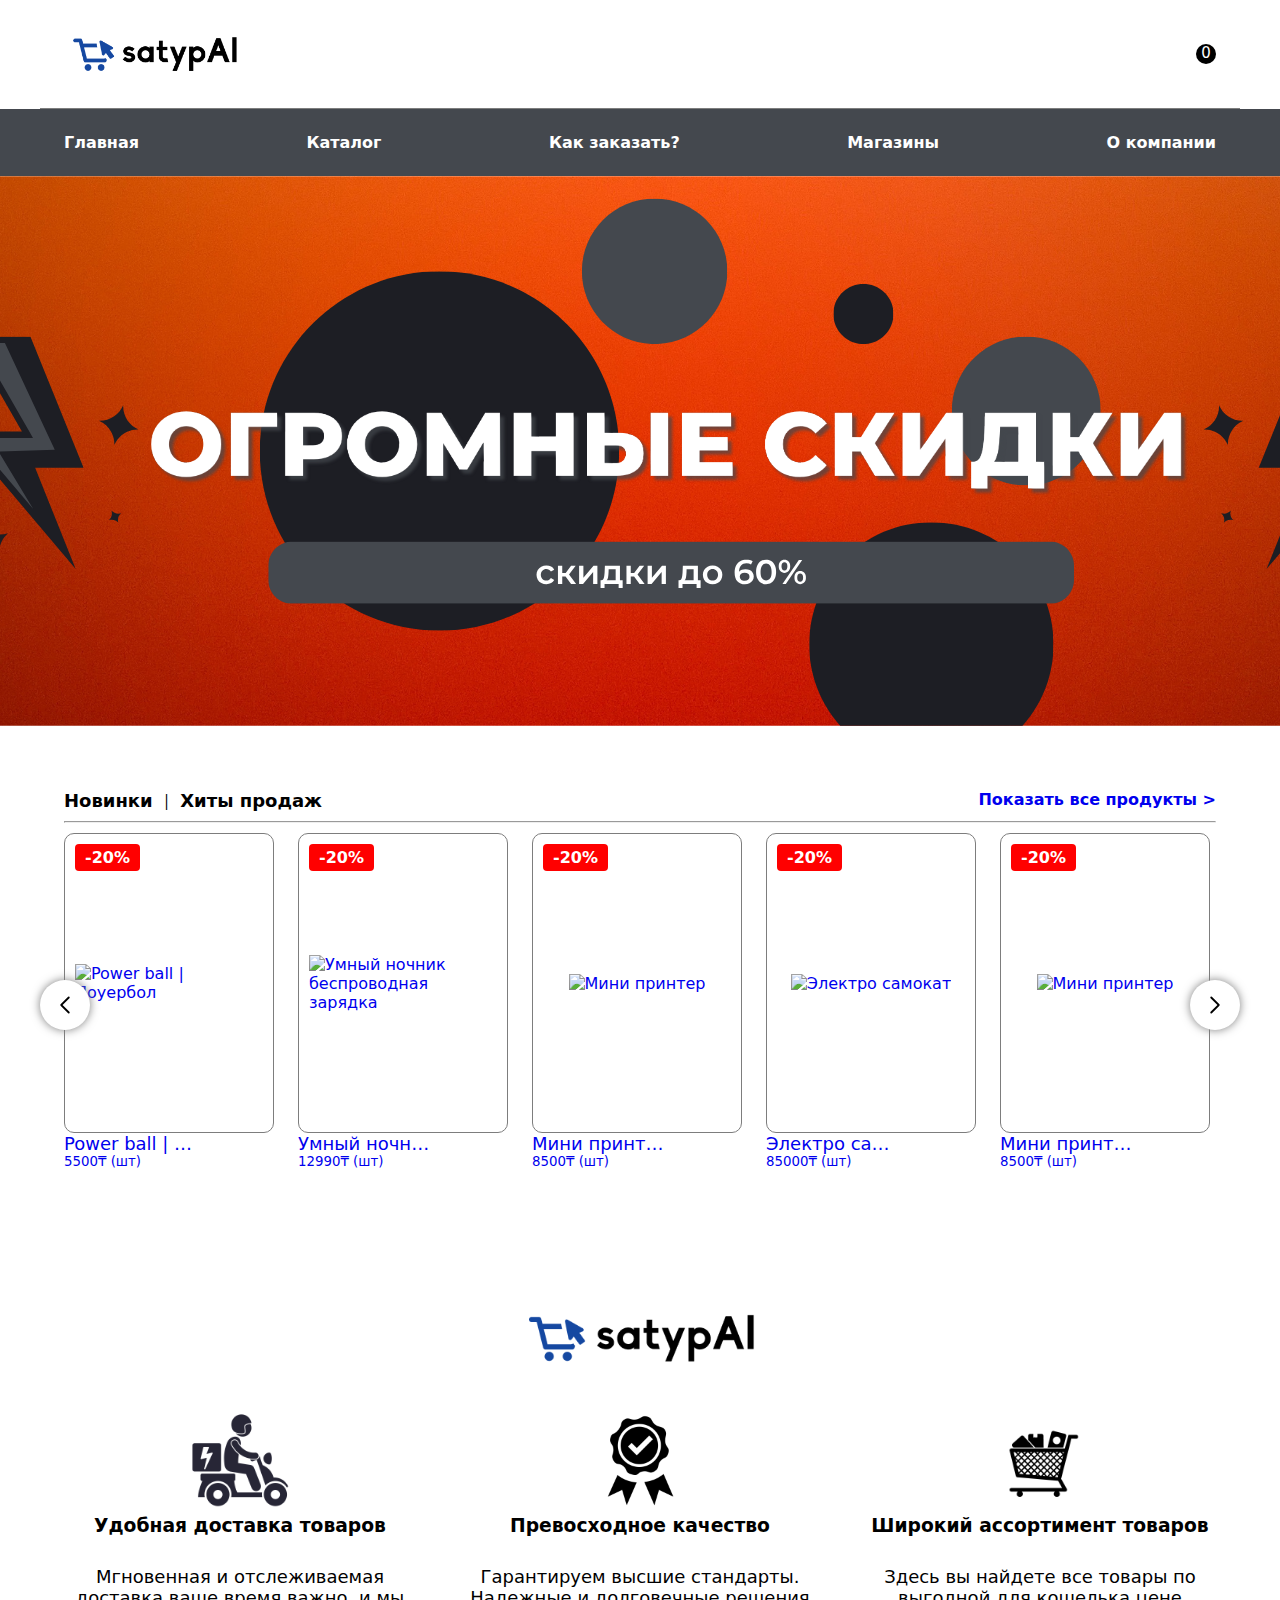
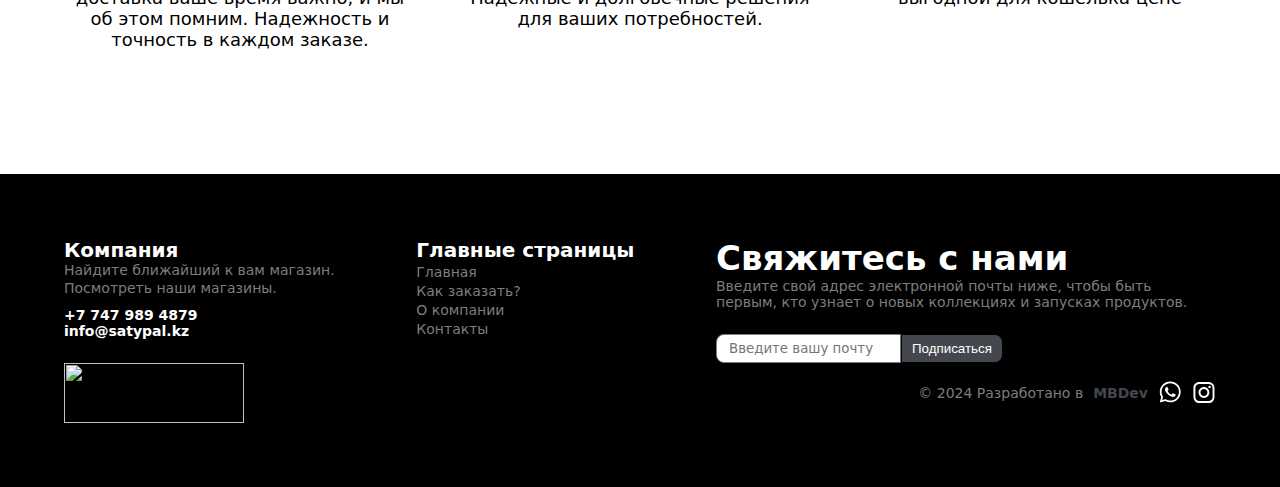
==== index.html @ d98889db "hi" ====
<!DOCTYPE html>
<html lang="en">
  <head>
    <meta charset="UTF-8">
    <meta name="viewport" content="width=device-width, initial-scale=1.0">
    <link rel="shortcut icon" href="./public/icon/logo.png" type="image/svg+xml">
    <title>SatypAl</title>

    <link rel="stylesheet" href="style.css">
    <link rel="stylesheet" href="https://cdn.jsdelivr.net/npm/swiper@11/swiper-bundle.min.css"/>
  
    <script src="https://cdn.jsdelivr.net/npm/swiper@11/swiper-bundle.min.js"></script>

    <style>
      .buy {display: none;}
    </style>
  </head>

  <body>
    <header>
      <div class="container header">
        <div class="head">
          <button class="open-menu">
            <img src="./public/icon/menu.svg" alt="">
          </button>

          <a href="index.html">
            <div style="width: 180px; height: 60px;">
              <img src="./public/icon/logo.png" alt="" width="100%" height="100%" style="object-fit: cover;">
            </div>
          </a>
          <!-- <a href="">
            <div style="display: flex;" class="header-informs">
              <p class="header-info">+7 747 989 4879</p>
              <p class="header-info">info@satypal.kz</p>
            </div>
          </a>
           -->
          <a href="basket.html">
            <i class="fa-solid fa-basket-shopping" style="color: black;"></i>
            <div class="count">0</div>
          </a>
        </div>
      </div>

      <nav>
        <ul>
          <li><a href="index.html">Главная</a></li>
          <li><a href="catalog.html">Каталог</a></li>
          <li><a href="order.html">Как заказать?</a></li>
          <li><a href="contact.html">Магазины</a></li>
          <li><a href="about.html">О компании</a></li>
        </ul>
      </nav>
    </header>

    <div class="menu">
      <div class="menu-head">
        <a href="index.html">
          <div style="width: 180px; height: 60px;">
            <img src="./public/icon/logo2.png" alt="" width="100%" height="100%" style="object-fit: cover;">
          </div>
        </a>

        <button class="close-menu">
          <img src="./public/icon/x-mark.svg" alt="">
        </button>
      </div>

      <nav>
        <ul>
          <li><a href="index.html">Главная</a></li>
          <li><a href="catalog.html">Каталог</a></li>
          <li><a href="order.html">Как заказать?</a></li>
          <li><a href="contact.html">Магазины</a></li>
          <li><a href="about.html">О компании</a></li>
        </ul>
      </nav>

      <a href="" class="copyright">© 2024 MBD</a>
    </div>

    <section id="title">
      <div class="swiper mySwiper">
        <div class="swiper-wrapper">
          <div class="swiper-slide yasin-title1 bg-img">
            <div class="container title-1">
              <!-- <h1>
                Поставка инженерной <br>
                сантехники
              </h1>

              <p>Предлагаем только качественные продукты от ведущих производителей.</p>
              <p>Начиная с 10000тг</p> -->
              <!-- <a href="catalog.html">Cмотреть каталог</a> -->

            </div>
          </div>

          <div class="swiper-slide yasin-title2 bg-img">
            <div class="container title-2">
              <!-- <h1>
                Поставка инженерной <br>
                сантехники
              </h1>

              <p>Предлагаем только качественные продукты от ведущих производителей.</p>
              <p>Начиная с 10000тг</p> -->
              <!-- <a href="catalog.html">Cмотреть каталог</a> -->

            </div>
          </div>

        </div>
      </div>
    </section>

    <section id="product" class="section">
      <div class="container">
        <div class="product-type">
          <div>
            <p class="new-product filter-type">Новинки</p>|
            <p class="best-product filter-type">Хиты продаж</p>
          </div>

          <a href="catalog.html">Показать все продукты <span>></span></a>
        </div>
        <hr>

        <div id="categories" class="categories" style="display: none;"></div>
        <div class="products" id="products"></div>
        <div id="noItemFoundMessage" style="display: none;">
          <h1>Ничего не найдено :(</h1>
        </div>

        <div class="product-move">
          <button class="move move-left">
            <img src="./public/icon/chevron.svg" style="transform: rotate(90deg);" alt="">
          </button>
          <button class="move move-right">
            <img src="./public/icon/chevron.svg" style="transform: rotate(-90deg);" alt="">
          </button>
        </div>
      </div>
    </section>

    <section id="why" class="section">
      <div class="container">
        <h2> <img src="public/icon/logo.png" style="width: 300px;" alt=""></h2>
        <ul class="">
          <li>
            <img src="./public/image/why/feature-1.jpg" alt="">
            <h3>Удобная доставка товаров</h3>
            <p>Мгновенная и отслеживаемая доставка
              ваше время важно, и мы об этом помним. Надежность и точность в каждом заказе. </p>
          </li>
          <li>
            <img src="./public/image/why/feature-2.jpg" alt="">
            <h3>Превосходное качество</h3>
            <p>Гарантируем высшие стандарты. Надежные и долговечные решения для ваших потребностей. </p>
          </li>
          <li>
            <img src="./public/image/why/feature-3.jpg" alt="">
            <h3>Широкий ассортимент товаров</h3>
            <p>Здесь вы найдете все товары по выгодной для кошелька цене</p>
          </li>
        </ul>
      </div>
    </section>

    <section id="ass" class="section" style="display: none;">
      <div class="swiper mySwiper">
        <div class="swiper-wrapper">
          <div class="swiper-slide yasin-ass bg-img" style="background-image: url('./public/image/ass/banner-1.jpg');">
            <div class="container">
              <div class="ass-title">
                <h2>Широкий ассортимент товаров</h2>
              </div>
              <a href="catalog.html" class="btn btn-blue">Cмотреть каталог</a>
            </div>
          </div>

          <div class="swiper-slide yasin-ass bg-img" style="background-image: url('./public/image/ass/banner-2.jpg');">
            <div class="container">
              <div class="ass-title">
                <h2>Широкий ассортимент товаров</h2>
              </div>
              <a href="catalog.html" class="btn btn-blue">Cмотреть каталог</a>
            </div>
          </div>
        </div>
      </div>
    </section>


    <section id="more" class="section" style="display: none;">
      <div class="container">
        <h2 class="more-title"></h2>

        <div class="more-content">
          <div class="more-card">
            <a href="catalog.html">
              <div class="more-image">
                <img src="public/image/img_rel/IMG_1409.JPEG" alt="">
              </div>
            </a>
            <h3 class="more-name"></h3>
          </div>

          <div class="more-card">
            <div class="more-image">
              <img src="public/image/img_rel/IMG_1384.JPEG" alt="">
            </div>
            <h3 class="more-name"></h3>
          </div>

          <div class="more-card">
            <a href="catalog.html">
              <div class="more-image">
                <img src="public/image/img_rel/IMG_1382.JPEG" alt="">
              </div>
            </a>
            <h3 class="more-name"></h3>
          </div>

          <div class="more-card">
            <div class="more-image">
              <img src="public/image/img_rel/IMG_1383.JPEG" alt="">
            </div>
            <h3 class="more-name"></h3>
          </div>

          <div class="more-card">
            <a href="catalog.html">
              <div class="more-image">
                <img src="public/image/img_rel/IMG_1374.JPEG" alt="">
              </div>
            </a>
            <h3 class="more-name"></h3>
          </div>

          <div class="more-card">
            <a href="catalog.html">
              <div class="more-image">
                <img src="public/image/img_rel/IMG_1396.JPEG" alt="">
              </div>
            </a>
            <h3 class="more-name"></h3>
          </div>
        </div>
      </div>
    </section>

    <!-- <section id="brands" class="section">
      <div class="container">
        <div class="brand-title">
          <h2>Наши бренды</h2>
          <a href="catalog.html">Все товары <span>></span></a>
        </div>

        <div class="brand-content">
          <div><img src="./public/image/brand/image-1.png" alt=""></div>
          <div><img src="./public/image/brand/image-2.png" alt=""></div>
          <div><img src="./public/image/brand/image-3.png" alt=""></div>
        </div>
      </div>
    </section> -->

    <section id="partners" class="section" style="display: none;">
      <div class="container">
        <div class="brand-title">
          <h2>Наши партнеры</h2>
        </div>

        <div class="brand-content">
          <a href="https://pumpman.ru/">
            <div><img src="https://pumpman.ru/upload/CAllcorp3/8fe/dlf4job7mfl0rkaoymdn27j444cb7aop.png" alt=""></div>
          </a>
          <a href="https://wenta.com.tr/">
            <div><img src="https://www.wenta.com.tr/arayuz/wenta/site/css/images/logo.jpg" alt=""></div>
          </a>
          <a href="https://airfel.com/">
            <div><img src="https://airfel.com/uploads/constants/İNGİLİZCE@4x.png" alt=""></div>
          </a>
          <a href="https://unicornplast.ru/en/">
            <div><img src="https://unicornplast.ru/images/logo_Unicorn_new-01.svg" alt=""></div>
          </a>
        </div>
      </div>
    </section>

    <footer>
      <div class="container footer">
        <nav>
          <ul>
            <li>
              <strong>Компания</strong>
              <ul>
                <li>
                  <div>
                    <p>Найдите ближайший к вам магазин.</p>
                    <a href="">Посмотреть наши магазины.</a>
                  </div>
                </li>

                <li>
                  <div>
                    <p class="footer-info">+7 747 989 4879</p>
                    <p class="footer-info">info@satypal.kz</p>
                  </div>
                </li>
              </ul>
            </li>

            <li>
              <strong>Главные страницы</strong>
              <ul>
                <li><a href="index.html">Главная</a></li>
                <li><a href="order.html">Как заказать?</a></li>
                <li><a href="about.html">О компании</a></li>
                <li><a href="contact.html">Контакты</a></li>
              </ul>
            </li>

            <li style="display: none;">
              <strong>Информации</strong>
              <ul>
                <li><a href="">Доставка</a></li>
                <li><a href="">Оплата</a></li>
                <li><a href="">FAQ</a></li>
                <li><a href="">Terms & Conditions</a></li>
              </ul>
            </li>

            <li>
              <h2>Свяжитесь с нами</h2>
              <p>Введите свой адрес электронной почты ниже, чтобы быть первым, кто узнает о новых коллекциях и запусках продуктов.</p>
              <div class="footer-email">
                <input type="email" placeholder="Введите вашу почту">
                <button>Подписаться</button>
              </div>
            </li>
          </ul>
        </nav>

        <div class="foot">
          <a href="index.html">
            <div style="width: 180px; height: 60px;">
              <img src="./public/icon/logo2.PNG" alt="" width="100%" height="100%" style="object-fit: cover;">
            </div>
          </a>

          <div>
            <a href="https://mbdev.kz/" style="font-weight: 500;"> © 2024 Разработано в <a href="https://mbdev.kz/" style="font-weight: 900; color: var(--primary-color); text-decoration: double; ">MBDev</a>  </a>
            <button class="social-contact">
              <a href="https://wa.link/lntz6f">
                <img src="./public/icon/whatsapp.svg" alt="">
              </a>
            </button>
            <button class="social-contact">
              <a href="">
                <img src="./public/icon/instagram.svg" alt="">
              </a>
            </button>
          </div>
        </div>
      </div>
    </footer>

    <script src="./src/component/Title/title.js"></script>
    <script type="module" src="./src/component/Product/product.js"></script>
    <script src="https://kit.fontawesome.com/5a93b877c6.js" crossorigin="anonymous"></script>
    <script src="./src/script/archscript.js"></script>
    <!-- Yandex.Metrika counter -->
    <script type="text/javascript" >
      (function(m,e,t,r,i,k,a){m[i]=m[i]||function(){(m[i].a=m[i].a||[]).push(arguments)};
      m[i].l=1*new Date();
      for (var j = 0; j < document.scripts.length; j++) {if (document.scripts[j].src === r) { return; }}
      k=e.createElement(t),a=e.getElementsByTagName(t)[0],k.async=1,k.src=r,a.parentNode.insertBefore(k,a)})
      (window, document, "script", "https://mc.yandex.ru/metrika/tag.js", "ym");

      ym(96605938, "init", {
          clickmap:true,
          trackLinks:true,
          accurateTrackBounce:true
      });
    </script>
    <noscript><div><img src="https://mc.yandex.ru/watch/96605938" style="position:absolute; left:-9999px;" alt="" /></div></noscript>
    <!-- /Yandex.Metrika counter -->
  </body>
</html>
---- style.css ----
@import url("./src/style/base.css");
@import url("./src/component/header.css");
@import url("./src/component/footer.css");
@import url("./src/style/mutasim.css");

@import url("./src/style/title.css");
@import url("./src/style/why.css");
@import url("./src/style/ass.css");
@import url("./src/style/road.css");
@import url("./src/style/more.css");
@import url("./src/style/brand.css");
@import url("./src/style/cart.css");
@import url("./src/style/order.css");

@import url("./src/component/Product/product.css");
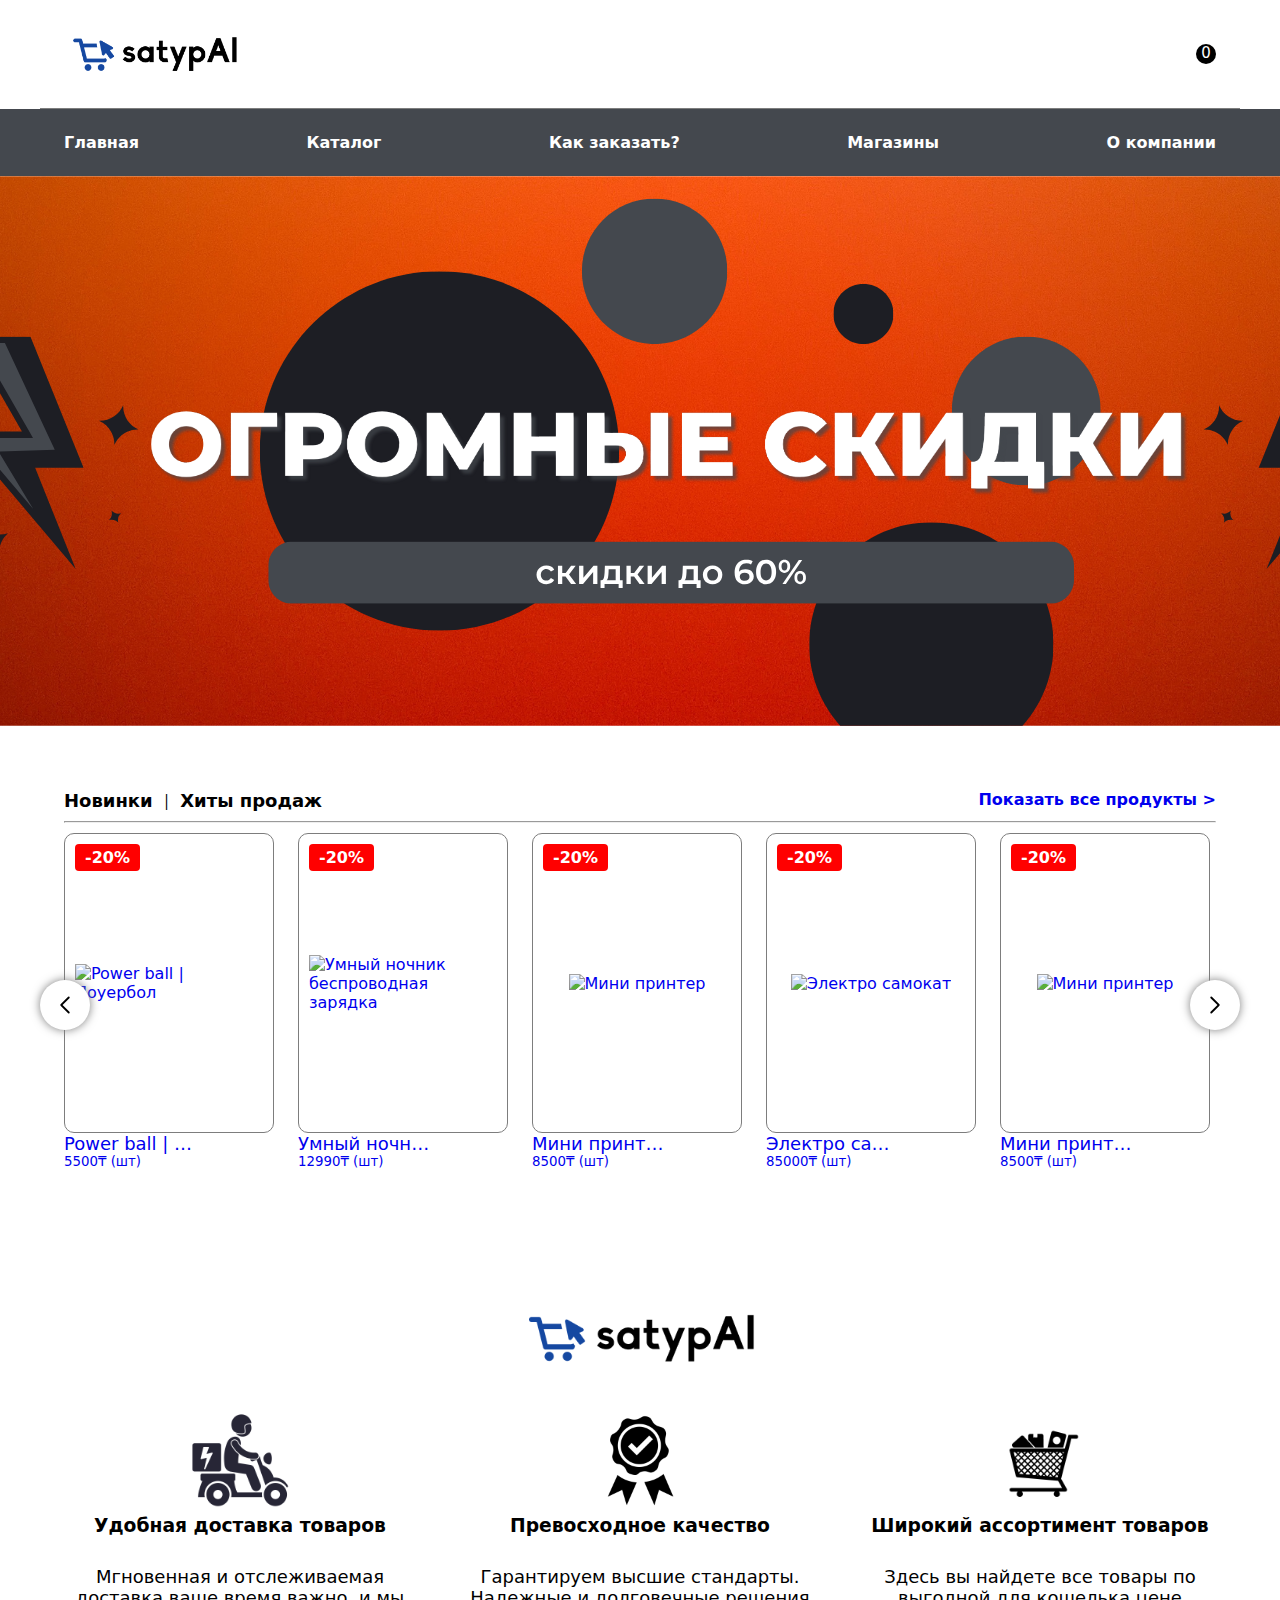
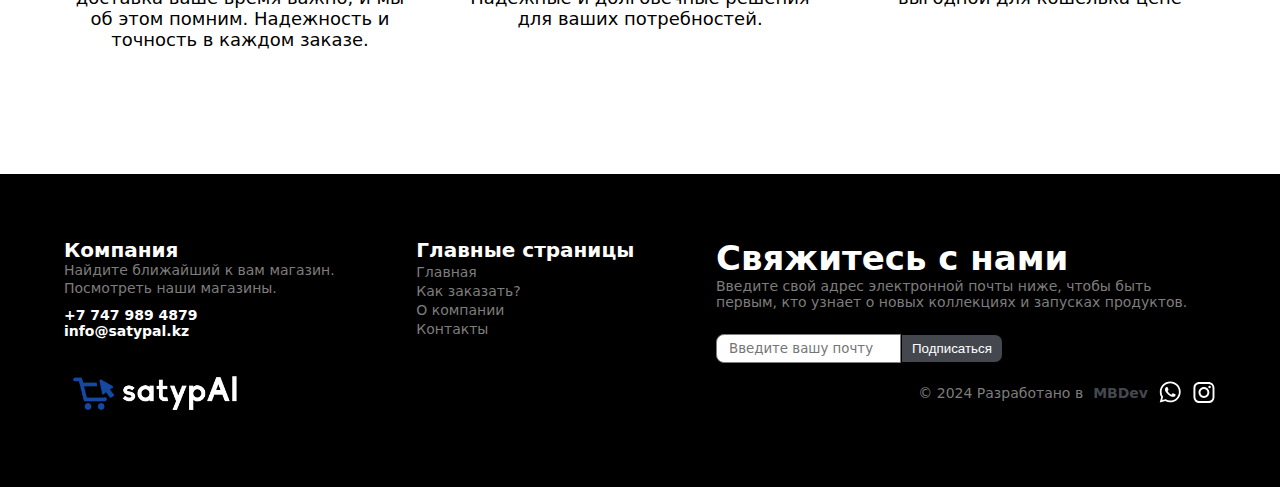
==== commit be80209a: "hi" ====
--- a/index.html
+++ b/index.html
@@ -346,7 +346,7 @@
         <div class="foot">
           <a href="index.html">
             <div style="width: 180px; height: 60px;">
-              <img src="./public/icon/logo2.PNG" alt="" width="100%" height="100%" style="object-fit: cover;">
+              <img src="./public/icon/logo2.png" alt="" width="100%" height="100%" style="object-fit: cover;">
             </div>
           </a>
 
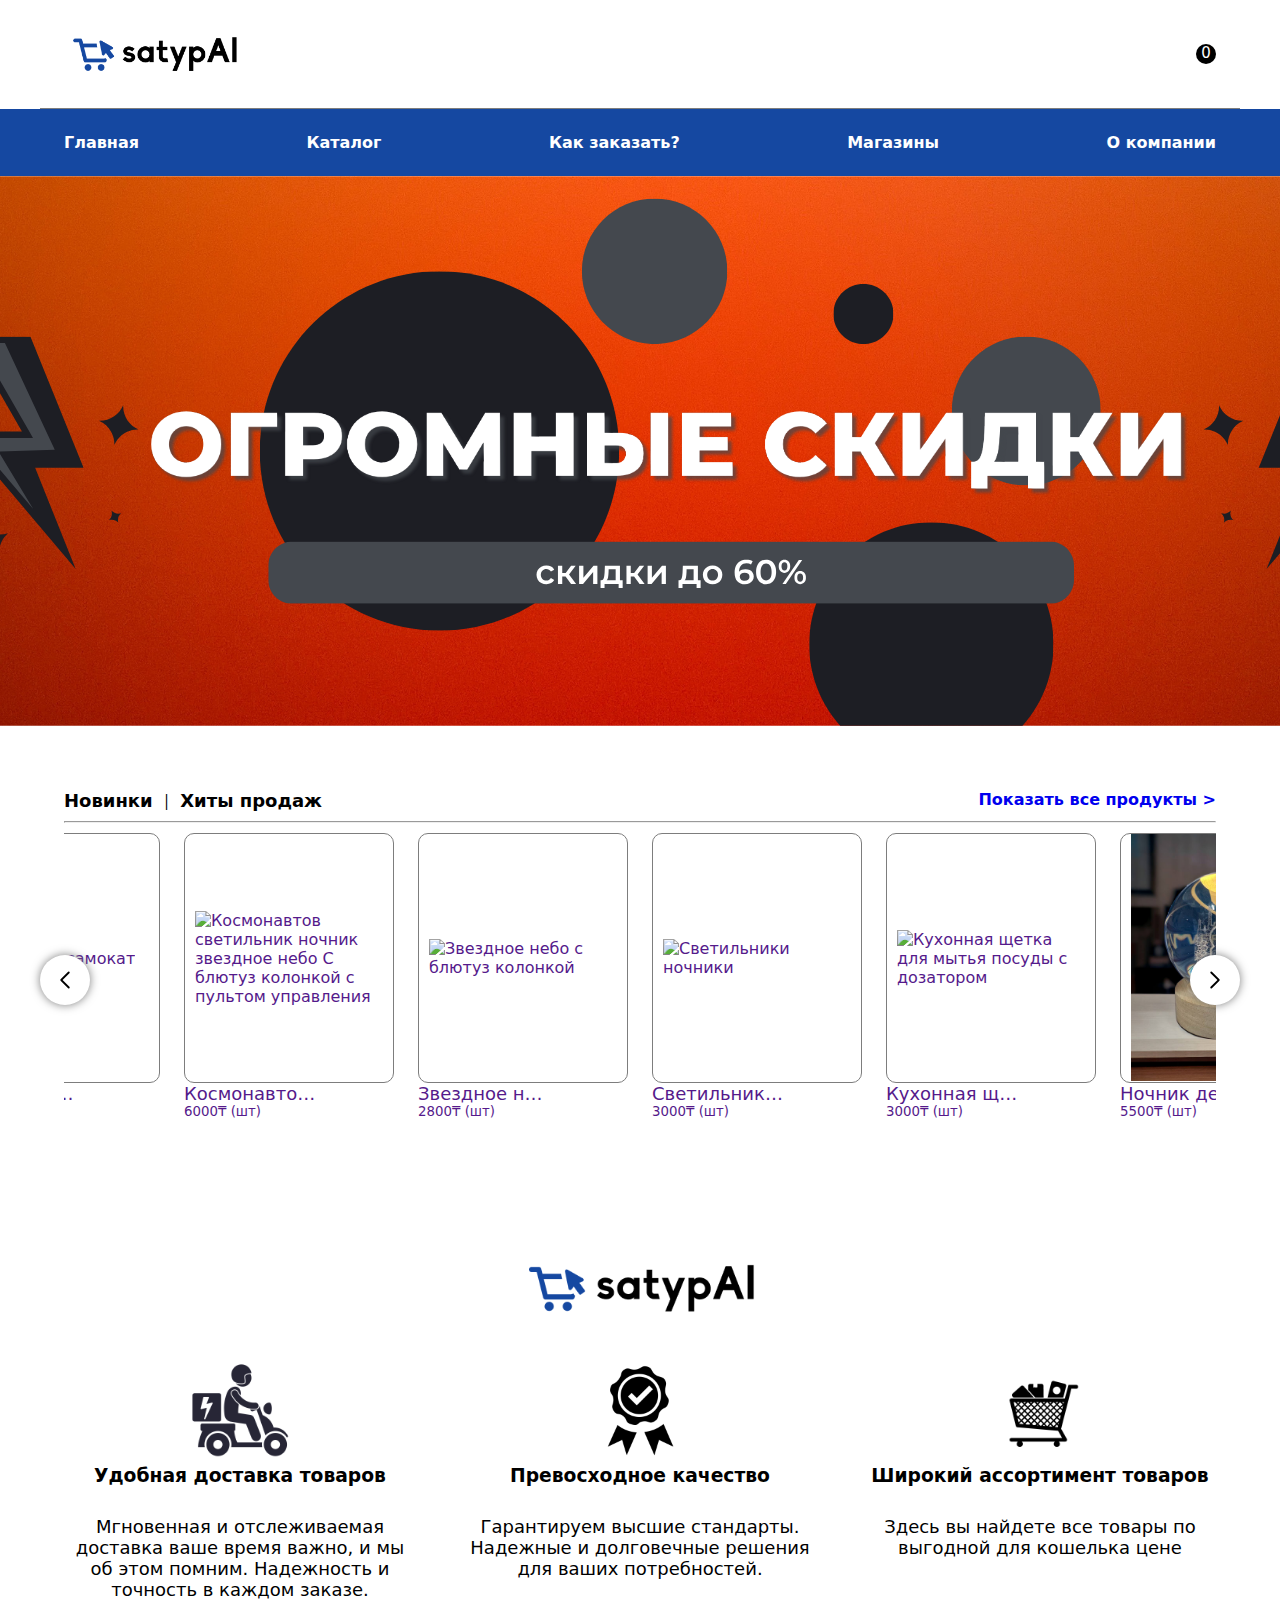
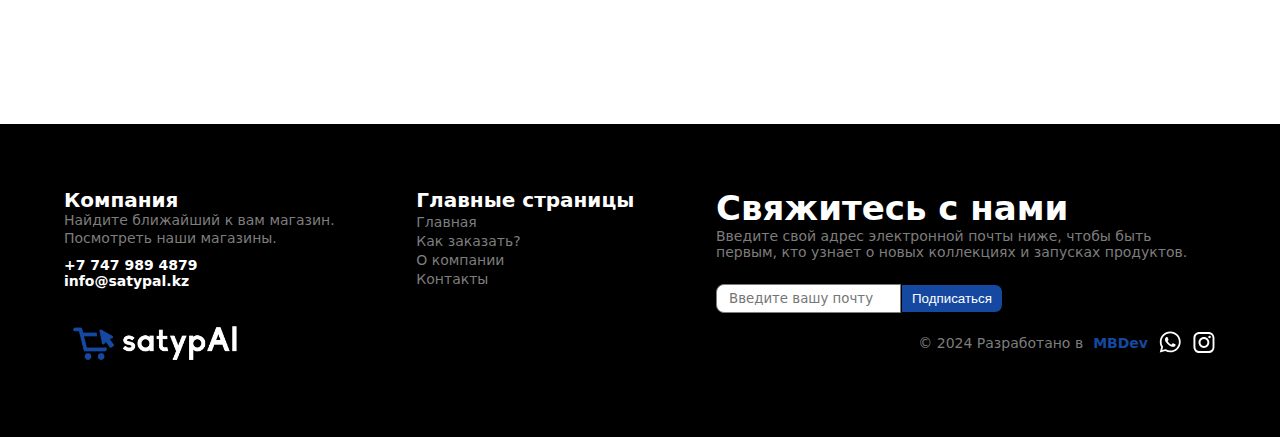
==== commit 803c1765: "koko" ====
--- a/index.html
+++ b/index.html
@@ -3,7 +3,8 @@
   <head>
     <meta charset="UTF-8">
     <meta name="viewport" content="width=device-width, initial-scale=1.0">
-    <link rel="shortcut icon" href="./public/icon/logo.png" type="image/svg+xml">
+    <link rel="shortcut icon" href="./public/icon/x-icon.svg" type="image/svg+xml">
+    <!-- <link rel="shortcut icon" href="./public/icon/logo.png" type="image/svg+xml"> -->
     <title>SatypAl</title>
 
     <link rel="stylesheet" href="style.css">
@@ -149,18 +150,18 @@
         <h2> <img src="public/icon/logo.png" style="width: 300px;" alt=""></h2>
         <ul class="">
           <li>
-            <img src="./public/image/why/feature-1.jpg" alt="">
+            <img id="whyimg" src="./public/image/why/feature-1.jpg" alt="">
             <h3>Удобная доставка товаров</h3>
             <p>Мгновенная и отслеживаемая доставка
               ваше время важно, и мы об этом помним. Надежность и точность в каждом заказе. </p>
           </li>
           <li>
-            <img src="./public/image/why/feature-2.jpg" alt="">
+            <img id="whyimg" src="./public/image/why/feature-2.jpg" alt="">
             <h3>Превосходное качество</h3>
             <p>Гарантируем высшие стандарты. Надежные и долговечные решения для ваших потребностей. </p>
           </li>
           <li>
-            <img src="./public/image/why/feature-3.jpg" alt="">
+            <img id="whyimg" src="./public/image/why/feature-3.jpg" alt="">
             <h3>Широкий ассортимент товаров</h3>
             <p>Здесь вы найдете все товары по выгодной для кошелька цене</p>
           </li>
